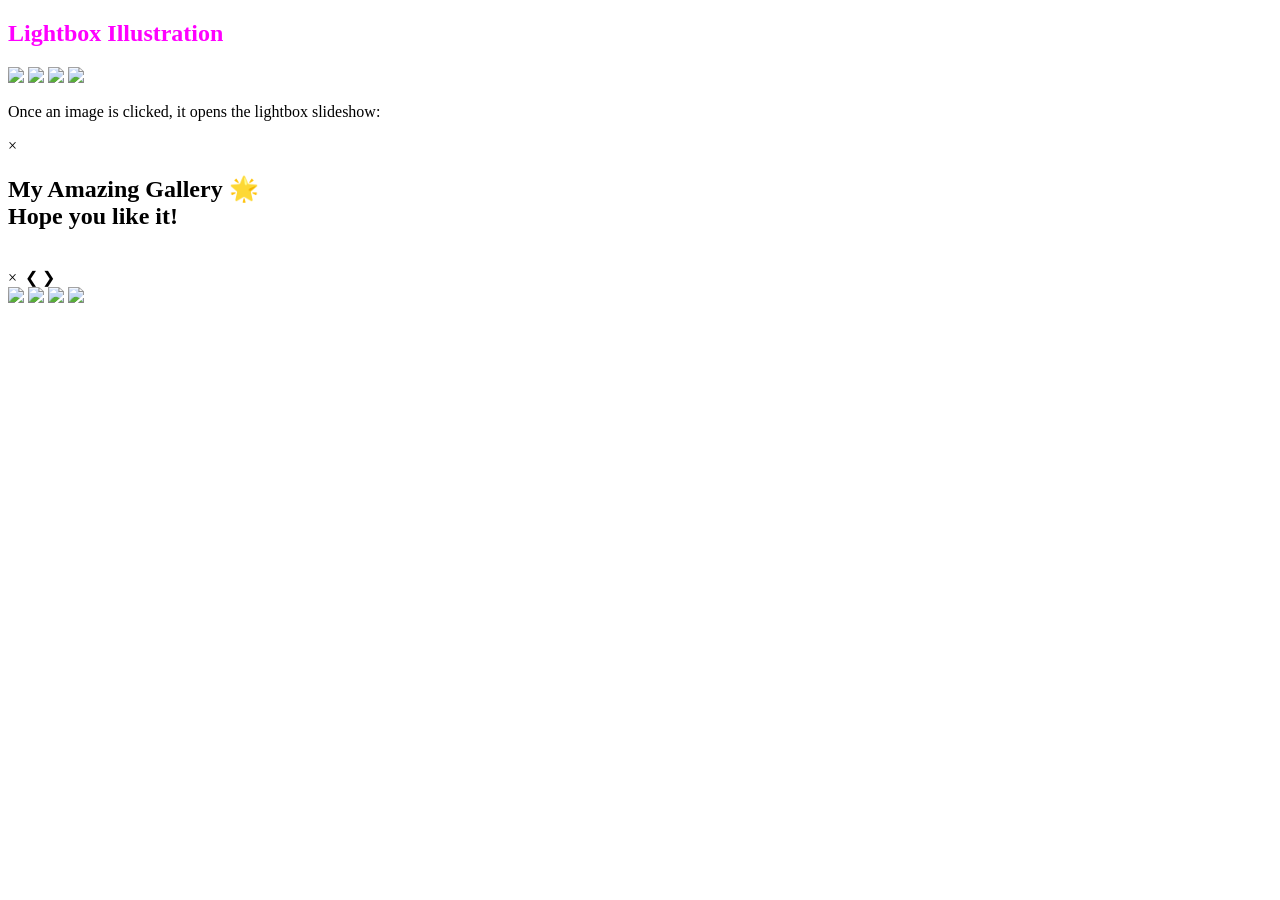
==== index.html @ e948b4f6 "Add files via upload" ====
<!DOCTYPE html>
<html lang="en">
<head>
  <meta charset="UTF-8">
  <title>Lightbox</title>
  <link rel="stylesheet" href="styles.css">
</head>

<body>

<h2><Font color=Magenta>Lightbox Illustration</font></h2>

<!-- Top thumbnails -->
<div class="gallery">
  <img src="plant1.png" onclick="openLightbox(0)">
  <img src="plant2.png" onclick="openLightbox(1)">
  <img src="plant3.png" onclick="openLightbox(2)">
  <img src="plant4.png" onclick="openLightbox(3)">
</div>

<p>Once an image is clicked, it opens the lightbox slideshow:</p>

<!-- Lightbox -->
<div id="lightbox" class="lightbox">

  <span class="close" onclick="closeLightbox()">&times;</span>

  <h2 class="lightbox-title">My Amazing Gallery 🌟<br>
Hope you like it!</h2>

  <img id="lightbox-img" class="lightbox-content">

</div>
<div id="lightbox" class="lightbox">

  <span class="close" onclick="closeLightbox()">&times;</span>

  <!-- Main Image -->
  <img id="lightbox-img" class="lightbox-content">

  <!-- Arrows -->
  <a class="prev" onclick="changeSlide(-1)">❮</a>
  <a class="next" onclick="changeSlide(1)">❯</a>

  <!-- Bottom thumbnails -->
  <div class="thumb-strip">
    <img src="plant1.png" onclick="setSlide(0)">
    <img src="plant2.png" onclick="setSlide(1)">
    <img src="plant3.png" onclick="setSlide(2)">
    <img src="plant4.png" onclick="setSlide(3)">
  </div>

</div>

<script src="script.js"></script>

</body>
</html>
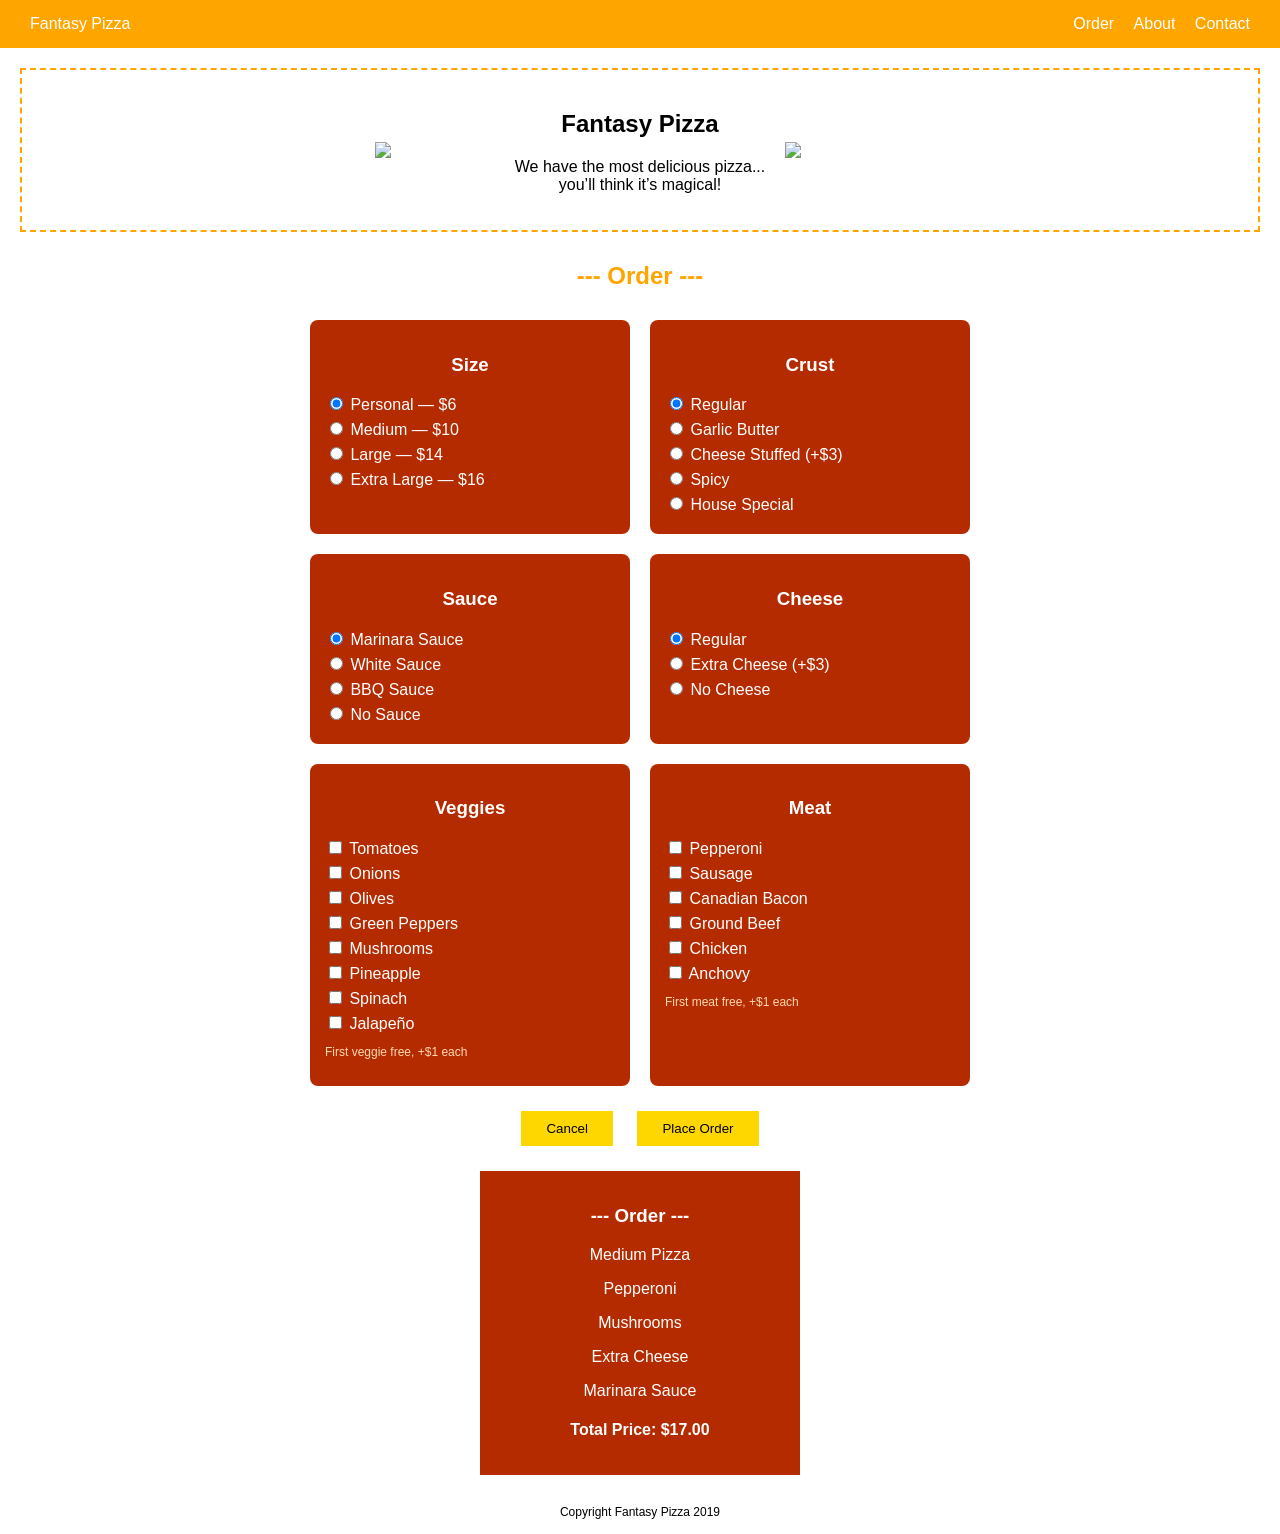
==== commit f98301f1: "Add files via upload" ====
--- a/index.html
+++ b/index.html
@@ -1,58 +1,116 @@
 <!DOCTYPE html>
 <html lang="en">
 <head>
-  <meta charset="UTF-8">
-  <title>Lightbox</title>
-  <link rel="stylesheet" href="styles.css">
+    <meta charset="UTF-8">
+    <title>Fantasy Pizza</title>
+    <link rel="stylesheet" href="style.css">
 </head>
 
 <body>
 
-<h2><Font color=Magenta>Lightbox Illustration</font></h2>
+<!-- HEADER -->
+<header>
+    <div class="logo">Fantasy Pizza</div>
+    <nav>
+        <a href="#">Order</a>
+        <a href="#">About</a>
+        <a href="#">Contact</a>
+    </nav>
+</header>
 
-<!-- Top thumbnails -->
-<div class="gallery">
-  <img src="plant1.png" onclick="openLightbox(0)">
-  <img src="plant2.png" onclick="openLightbox(1)">
-  <img src="plant3.png" onclick="openLightbox(2)">
-  <img src="plant4.png" onclick="openLightbox(3)">
-</div>
+<!-- BANNER -->
+<section class="banner">
+    <img src="unicorn.png" class="banner-img left-img">
+    <div class="banner-text">
+        <h1>Fantasy Pizza</h1>
+        <p>We have the most delicious pizza...<br>you’ll think it’s magical!</p>
+    </div>
+    <img src="dragon.png" class="banner-img right-img">
+</section>
 
-<p>Once an image is clicked, it opens the lightbox slideshow:</p>
+<h2 class="order-title">--- Order ---</h2>
 
-<!-- Lightbox -->
-<div id="lightbox" class="lightbox">
+<!-- ORDER GRID -->
+<div class="grid">
 
-  <span class="close" onclick="closeLightbox()">&times;</span>
+    <div class="card">
+        <h3>Size</h3>
+        <label><input type="radio" name="size" checked> Personal — $6</label>
+        <label><input type="radio" name="size"> Medium — $10</label>
+        <label><input type="radio" name="size"> Large — $14</label>
+        <label><input type="radio" name="size"> Extra Large — $16</label>
+    </div>
 
-  <h2 class="lightbox-title">My Amazing Gallery 🌟<br>
-Hope you like it!</h2>
+    <div class="card">
+        <h3>Crust</h3>
+        <label><input type="radio" name="crust" checked> Regular</label>
+        <label><input type="radio" name="crust"> Garlic Butter</label>
+        <label><input type="radio" name="crust"> Cheese Stuffed (+$3)</label>
+        <label><input type="radio" name="crust"> Spicy</label>
+        <label><input type="radio" name="crust"> House Special</label>
+    </div>
 
-  <img id="lightbox-img" class="lightbox-content">
+    <div class="card">
+        <h3>Sauce</h3>
+        <label><input type="radio" name="sauce" checked> Marinara Sauce</label>
+        <label><input type="radio" name="sauce"> White Sauce</label>
+        <label><input type="radio" name="sauce"> BBQ Sauce</label>
+        <label><input type="radio" name="sauce"> No Sauce</label>
+    </div>
 
-</div>
-<div id="lightbox" class="lightbox">
+    <div class="card">
+        <h3>Cheese</h3>
+        <label><input type="radio" name="cheese" checked> Regular</label>
+        <label><input type="radio" name="cheese"> Extra Cheese (+$3)</label>
+        <label><input type="radio" name="cheese"> No Cheese</label>
+    </div>
 
-  <span class="close" onclick="closeLightbox()">&times;</span>
+    <div class="card">
+        <h3>Veggies</h3>
+        <label><input type="checkbox"> Tomatoes</label>
+        <label><input type="checkbox"> Onions</label>
+        <label><input type="checkbox"> Olives</label>
+        <label><input type="checkbox"> Green Peppers</label>
+        <label><input type="checkbox"> Mushrooms</label>
+        <label><input type="checkbox"> Pineapple</label>
+        <label><input type="checkbox"> Spinach</label>
+        <label><input type="checkbox"> Jalapeño</label>
+        <p class="note">First veggie free, +$1 each</p>
+    </div>
 
-  <!-- Main Image -->
-  <img id="lightbox-img" class="lightbox-content">
-
-  <!-- Arrows -->
-  <a class="prev" onclick="changeSlide(-1)">❮</a>
-  <a class="next" onclick="changeSlide(1)">❯</a>
-
-  <!-- Bottom thumbnails -->
-  <div class="thumb-strip">
-    <img src="plant1.png" onclick="setSlide(0)">
-    <img src="plant2.png" onclick="setSlide(1)">
-    <img src="plant3.png" onclick="setSlide(2)">
-    <img src="plant4.png" onclick="setSlide(3)">
-  </div>
+    <div class="card">
+        <h3>Meat</h3>
+        <label><input type="checkbox"> Pepperoni</label>
+        <label><input type="checkbox"> Sausage</label>
+        <label><input type="checkbox"> Canadian Bacon</label>
+        <label><input type="checkbox"> Ground Beef</label>
+        <label><input type="checkbox"> Chicken</label>
+        <label><input type="checkbox"> Anchovy</label>
+        <p class="note">First meat free, +$1 each</p>
+    </div>
 
 </div>
 
-<script src="script.js"></script>
+<!-- BUTTONS -->
+<div class="buttons">
+    <button>Cancel</button>
+    <button class="order">Place Order</button>
+</div>
+
+<!-- RECEIPT -->
+<div class="receipt">
+    <h3>--- Order ---</h3>
+    <p>Medium Pizza</p>
+    <p>Pepperoni</p>
+    <p>Mushrooms</p>
+    <p>Extra Cheese</p>
+    <p>Marinara Sauce</p>
+    <h4>Total Price: $17.00</h4>
+</div>
+
+<footer>
+    Copyright Fantasy Pizza 2019
+</footer>
 
 </body>
-</html>+</html>
--- a/style.css
+++ b/style.css
@@ -0,0 +1,110 @@
+* {
+    box-sizing: border-box;
+}
+
+body {
+    font-family: Arial, sans-serif;
+    margin: 0;
+    background: white;
+}
+
+/* HEADER */
+header {
+    background: orange;
+    padding: 15px 30px;
+    display: flex;
+    justify-content: space-between;
+    color: white;
+}
+
+header a {
+    color: white;
+    text-decoration: none;
+    margin-left: 15px;
+}
+
+/* BANNER */
+.banner {
+    display: flex;
+    align-items: center;
+    justify-content: center;
+    border: 2px dashed orange;
+    margin: 20px;
+    padding: 20px;
+}
+
+.banner-text {
+    text-align: center;
+    margin: 0 20px;
+}
+
+.banner-img {
+    width: 120px;
+}
+
+.order-title {
+    text-align: center;
+    color: orange;
+    margin: 30px 0;
+}
+
+/* GRID */
+.grid {
+    display: grid;
+    grid-template-columns: repeat(2, 320px);
+    gap: 20px;
+    justify-content: center;
+}
+
+/* CARDS */
+.card {
+    background: #b52b00;
+    color: white;
+    padding: 15px;
+    border-radius: 8px;
+}
+
+.card h3 {
+    text-align: center;
+}
+
+label {
+    display: block;
+    margin: 5px 0;
+}
+
+.note {
+    font-size: 12px;
+    color: #ffd9b3;
+}
+
+/* BUTTONS */
+.buttons {
+    text-align: center;
+    margin: 25px;
+}
+
+button {
+    background: gold;
+    border: none;
+    padding: 10px 25px;
+    margin: 0 10px;
+    cursor: pointer;
+}
+
+/* RECEIPT */
+.receipt {
+    width: 320px;
+    background: #b52b00;
+    color: white;
+    margin: 0 auto 30px;
+    padding: 15px;
+    text-align: center;
+}
+
+/* FOOTER */
+footer {
+    text-align: center;
+    font-size: 12px;
+    margin-bottom: 15px;
+}
